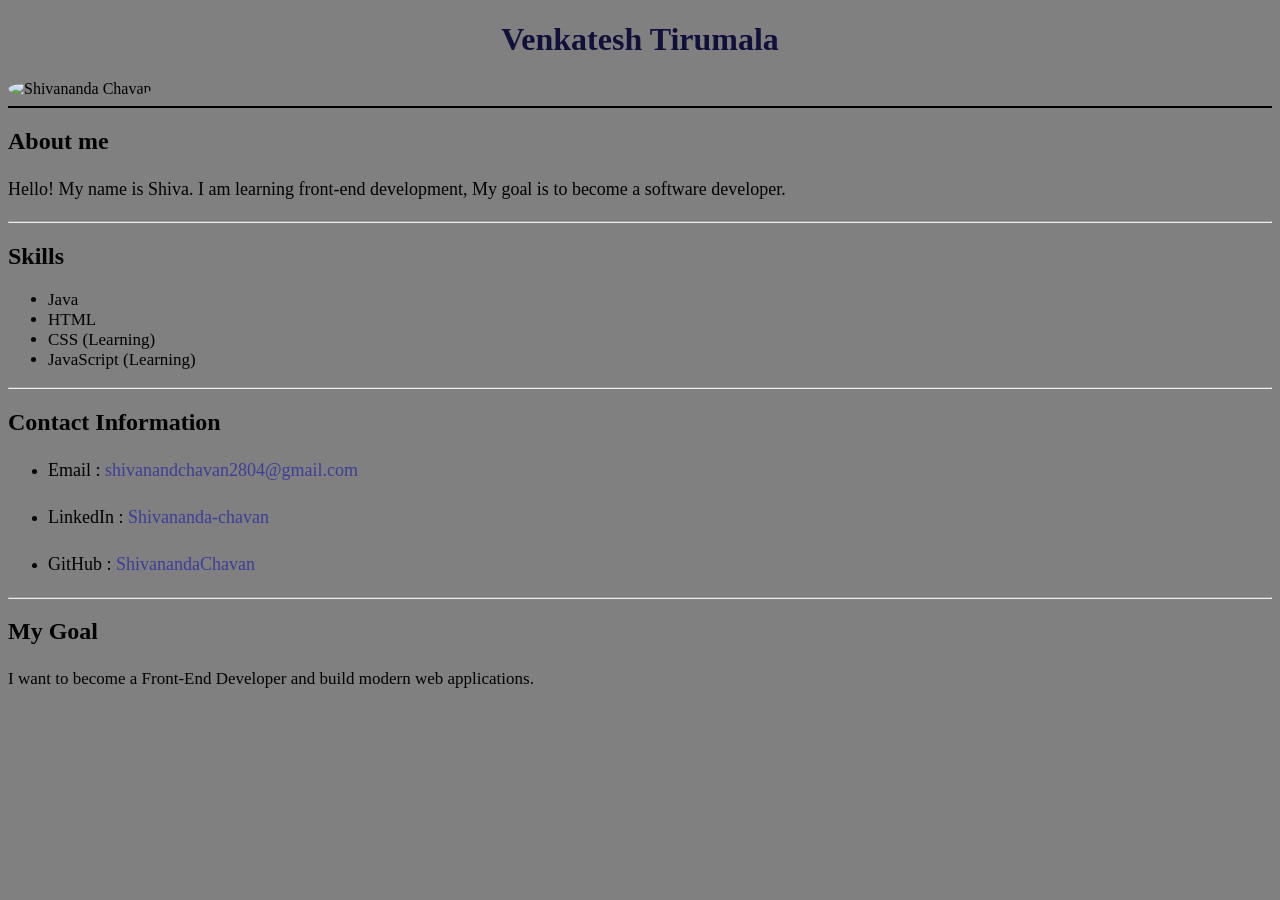
==== index.html @ de4734a1 "Add files via upload" ====
<!DOCTYPE html>
<html>
<head>
    <title>Shivananda Chavan | Profile</title>

    <style>
        body {
            background-color: rgb(128, 128, 128);
        }

        h1 {
            color: rgb(16, 16, 58);
            text-align: center;
        }

        h2{
            color: #000000;
            border-bottom: px solid gray;
            }

        p{
            font-size: 18px;
            line-height: 1.6;
            }

        a{
            color: rgb(61, 61, 152);
            text-decoration: none;
            }

            a:hover{
            text-decoration: underline;
            text-decoration-style: solid;
            }
        img {
            
            border-radius: 50%;
        }
    </style>

</head>
<body>
    <h1>Venkatesh Tirumala</h1>
    <img src="Profile.jpg.jpg" alt="Shivananda Chavan" width="200" height="200">
    <hr style="border: 1px solid black;">


    <h2>About me</h2>
    <p style="font-size: 18px;">
    Hello! My name is Shiva. I am learning front-end development,
    My goal is to become a software developer.
    </p>
    <hr>

    <h2>Skills</h2>
    <ul style="font-size: 17px;">
    <li>Java</li>
    <li>HTML</li>
    <li>CSS (Learning)</li>
    <li>JavaScript (Learning)</li>
    </ul>
    <hr>

    <h2>Contact Information</h2>
    <ul>
    <li>
        <p>Email :  <a href="mailto:shivanandchavan2804@gmail.com" target="_blank">shivanandchavan2804@gmail.com</a></p> 
    </li> 
    <li>
        <p> LinkedIn : <a href="https://www.linkedin.com/in/shivananda-chavan-968023300/?lipi=urn%3Ali%3Apage%3Ad_flagship3_profile_view_base_contact_details%3BNF4zkQDySA6ILpbhKJpV9Q%3D%3D" target="_blank">Shivananda-chavan</a></p>
    </li>
    <li>
    <p>GitHub : <a href="https://github.com/ShivanandaChavan" target="_blank"> ShivanandaChavan</a></p>
    </li>
    </ul>
    <hr>

    <h2>My Goal</h2>

    <p style="font-size: 17px;">
    I want to become a Front-End Developer and build modern web applications.
    </p>

</body>
</html>
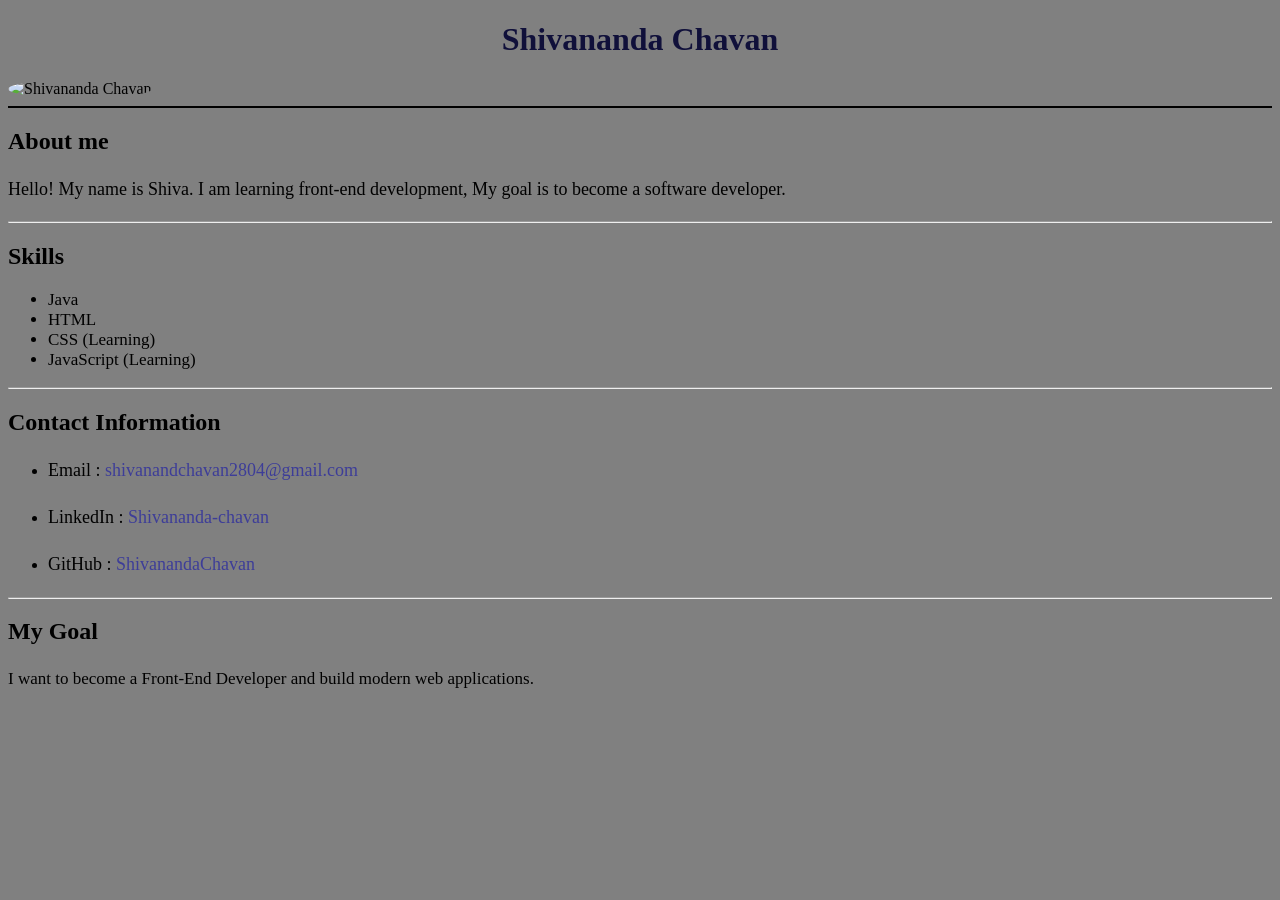
==== commit 13c3c204: "Update index.html" ====
--- a/index.html
+++ b/index.html
@@ -40,7 +40,7 @@
 
 </head>
 <body>
-    <h1>Venkatesh Tirumala</h1>
+    <h1>Shivananda Chavan</h1>
     <img src="Profile.jpg.jpg" alt="Shivananda Chavan" width="200" height="200">
     <hr style="border: 1px solid black;">
 
@@ -82,4 +82,5 @@
     </p>
 
 </body>
-</html>+
+</html>
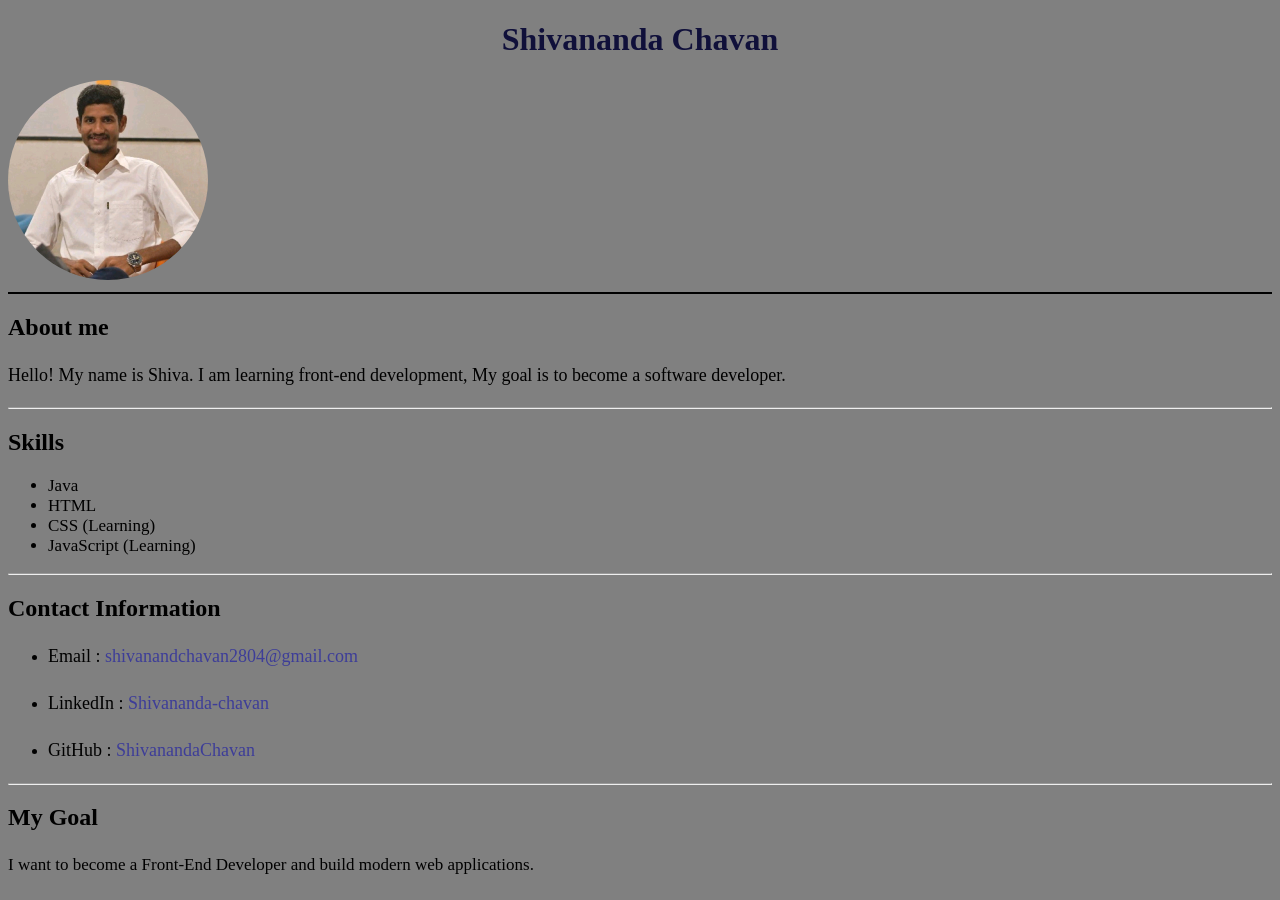
==== commit a279846c: "Update index.html" ====
--- a/index.html
+++ b/index.html
@@ -41,7 +41,7 @@
 </head>
 <body>
     <h1>Shivananda Chavan</h1>
-    <img src="Profile.jpg.jpg" alt="Shivananda Chavan" width="200" height="200">
+    <img src="profile.jpg" alt="My photo" width="200" height="200">
     <hr style="border: 1px solid black;">
 
 
@@ -84,3 +84,4 @@
 </body>
 
 </html>
+
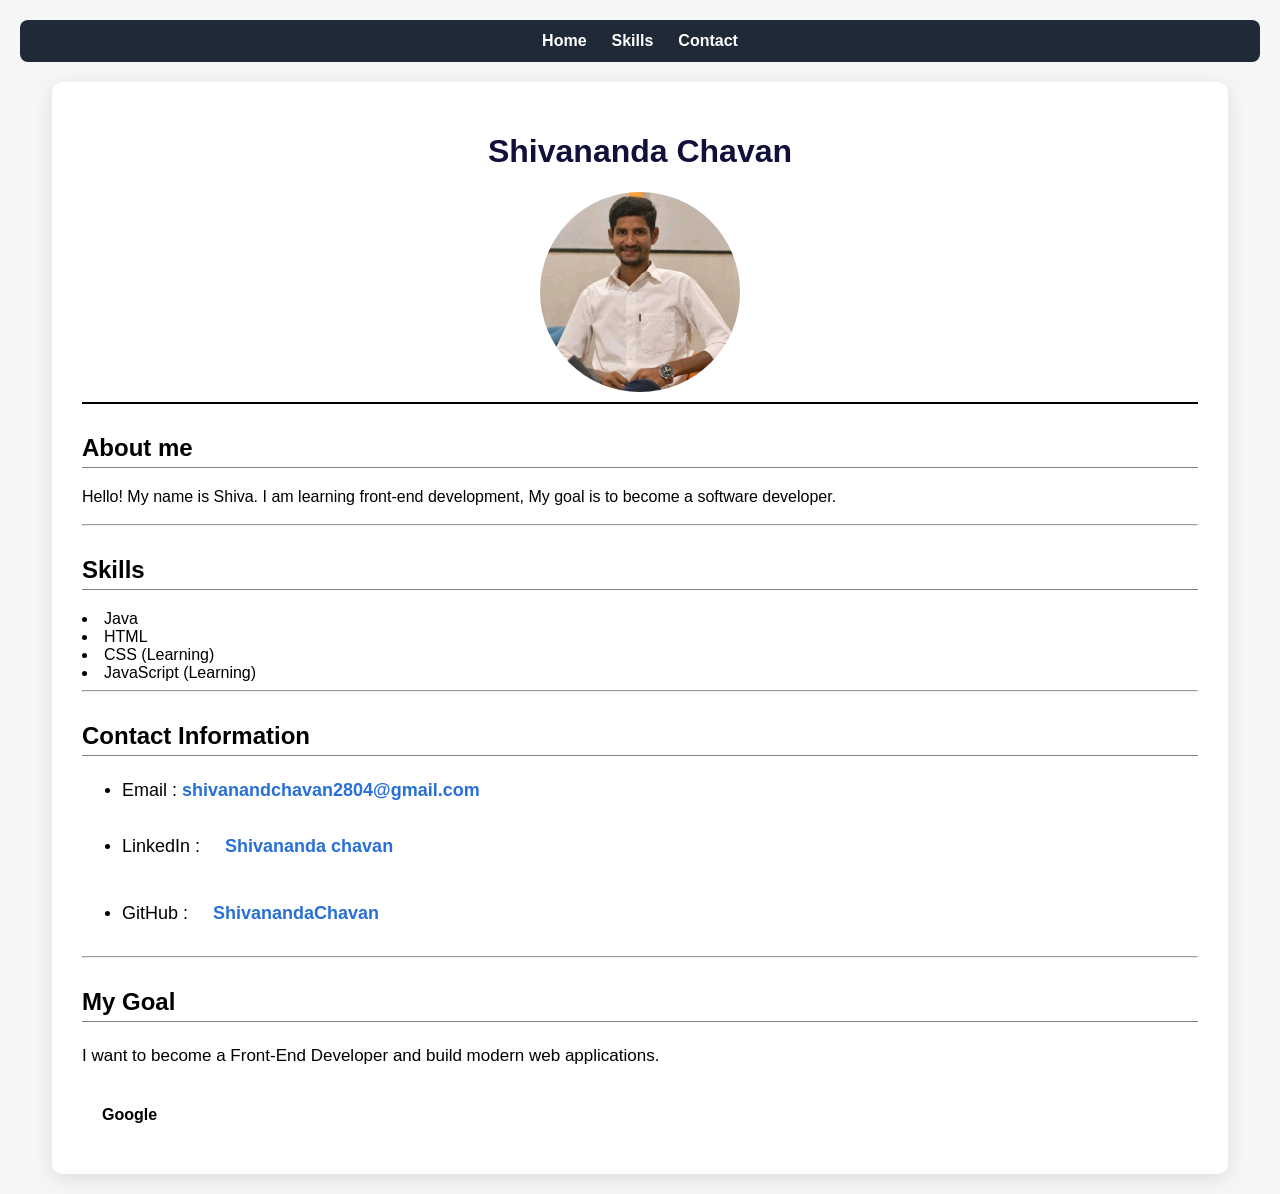
==== commit ed97ed11: "move site files to root for github pages" ====
--- a/index.html
+++ b/index.html
@@ -1,87 +1,62 @@
-<!DOCTYPE html>
-<html>
-<head>
-    <title>Shivananda Chavan | Profile</title>
-
-    <style>
-        body {
-            background-color: rgb(128, 128, 128);
-        }
-
-        h1 {
-            color: rgb(16, 16, 58);
-            text-align: center;
-        }
-
-        h2{
-            color: #000000;
-            border-bottom: px solid gray;
-            }
-
-        p{
-            font-size: 18px;
-            line-height: 1.6;
-            }
-
-        a{
-            color: rgb(61, 61, 152);
-            text-decoration: none;
-            }
-
-            a:hover{
-            text-decoration: underline;
-            text-decoration-style: solid;
-            }
-        img {
-            
-            border-radius: 50%;
-        }
-    </style>
-
-</head>
-<body>
-    <h1>Shivananda Chavan</h1>
-    <img src="profile.jpg" alt="My photo" width="200" height="200">
-    <hr style="border: 1px solid black;">
-
-
-    <h2>About me</h2>
-    <p style="font-size: 18px;">
-    Hello! My name is Shiva. I am learning front-end development,
-    My goal is to become a software developer.
-    </p>
-    <hr>
-
-    <h2>Skills</h2>
-    <ul style="font-size: 17px;">
-    <li>Java</li>
-    <li>HTML</li>
-    <li>CSS (Learning)</li>
-    <li>JavaScript (Learning)</li>
-    </ul>
-    <hr>
-
-    <h2>Contact Information</h2>
-    <ul>
-    <li>
-        <p>Email :  <a href="mailto:shivanandchavan2804@gmail.com" target="_blank">shivanandchavan2804@gmail.com</a></p> 
-    </li> 
-    <li>
-        <p> LinkedIn : <a href="https://www.linkedin.com/in/shivananda-chavan-968023300/?lipi=urn%3Ali%3Apage%3Ad_flagship3_profile_view_base_contact_details%3BNF4zkQDySA6ILpbhKJpV9Q%3D%3D" target="_blank">Shivananda-chavan</a></p>
-    </li>
-    <li>
-    <p>GitHub : <a href="https://github.com/ShivanandaChavan" target="_blank"> ShivanandaChavan</a></p>
-    </li>
-    </ul>
-    <hr>
-
-    <h2>My Goal</h2>
-
-    <p style="font-size: 17px;">
-    I want to become a Front-End Developer and build modern web applications.
-    </p>
-
-</body>
-
-</html>
-
+<!DOCTYPE html>
+<html>
+<head>
+    <title>Shivananda Chavan | Profile</title>
+
+    <link rel="stylesheet" href="style.css">
+
+</head>
+<body>
+
+    <nav class="navbar">
+    <a href="#">Home</a>
+    <a href="#">Skills</a>
+    <a href="#">Contact</a>
+    </nav>
+    <div class="profile-container ">
+    <h1>Shivananda Chavan</h1>
+    <img src="profile.jpg" alt="My photo">
+    <hr style="border: 1px solid black;">
+
+
+    <h2>About me</h2>
+    
+    Hello! My name is Shiva. I am learning front-end development,
+    My goal is to become a software developer.
+    </p>
+    <hr>
+
+    <h2>Skills</h2>
+    
+    <li>Java</li>
+    <li>HTML</li>
+    <li>CSS (Learning)</li>
+    <li>JavaScript (Learning)</li>
+    </ul>
+    <hr>
+
+    <h2>Contact Information</h2>
+    <ul>
+    <li>
+        <p>Email :  <a href="mailto:shivanandchavan2804@gmail.com" target="_blank">shivanandchavan2804@gmail.com</a></p> 
+    </li> 
+    <li>
+        <p> LinkedIn : <a href="https://www.linkedin.com/in/shivananda-chavan-968023300/?lipi=urn%3Ali%3Apage%3Ad_flagship3_profile_view_base_contact_details%3BNF4zkQDySA6ILpbhKJpV9Q%3D%3D" target="_blank" class="linkedIn">Shivananda chavan</a></p>
+    </li>
+    <li>
+    <p>GitHub : <a href="https://github.com/ShivanandaChavan" target="_blank" class="gitlink"> ShivanandaChavan</a></p>
+    </li>
+    </ul>
+    <hr>
+
+    <h2>My Goal</h2>
+
+    <p style="font-size: 17px;">
+    I want to become a Front-End Developer and build modern web applications.
+    </p>
+    <a href="https://www.google.com" target="_blank" class="btn">Google</a>
+   
+    </div>  
+
+</body>
+</html>
--- a/style.css
+++ b/style.css
@@ -0,0 +1,204 @@
+/* ===== Body Styling ===== */
+
+body {
+    background-color: #f4f6f8;
+    font-family: Arial, sans-serif;
+    margin: 20px;
+}
+
+.profile-container {
+    width: 800px;
+    width: 90%;
+    margin: auto;
+    background-color: white;
+    padding: 30px;
+    border-radius: 10px;
+    box-shadow: 0 5px 20px rgba(0,0,0,0.1);
+}
+
+
+/* ===== Headings ===== */
+
+h1 {
+    color: rgb(16, 16, 58);
+    text-align: center;
+}
+
+h2 {
+    margin-top: 30px;
+    color: #000000;
+    border-bottom: 1px solid gray;
+    padding-bottom: 5px;
+}
+
+
+/* ===== Text ===== */
+
+p {
+    font-size: 18px;
+    line-height: 1.6;
+}
+
+ul {
+    font-size: 17px;
+}
+
+
+/* ===== Links ===== */
+
+a {
+    text-decoration: none;
+    color: #286fd8;
+    font-weight: bold;
+}
+
+a:hover {
+    text-decoration: underline;
+}
+
+
+/* ===== Image ===== */
+
+img {
+    max-width: 200px;
+    height: auto;
+    border-radius: 50%;
+    display: block;
+    margin: 10px auto;
+    transition: transform 0.3s, box-shadow 0.3s;
+}
+
+img:hover {
+    transform: scale(1.05);
+    box-shadow: 0 5px 15px rgba(0,0,0,0.3);
+}
+
+
+/* ===== Google Style Button ===== */
+
+a.btn {
+    display: inline-block;
+    padding: 10px 20px;
+
+    background: radial-gradient(
+        45deg,
+        #4285F4,
+        #EA4335,
+        #FBBC05,
+        #34A853
+    );
+
+    color: black;
+    border-radius: 5px;
+    text-decoration: none;
+
+    transition: transform 0.3s, box-shadow 0.3s;
+
+    margin: 10px 0;
+    font-weight: bold;
+}
+
+a.btn:hover {
+    color: #286fd8;
+    transform: scale(1.05);
+    box-shadow: 0 5px 15px rgba(0,0,0,0.3);
+}
+
+
+/* ===== GitHub Link ===== */
+
+a.gitlink {
+    display: inline-block;
+    padding: 10px 20px;
+    color: #286fd8;
+    border-radius: 5px;
+
+    transition: transform 0.3s, box-shadow 0.3s;
+}
+
+a.gitlink:hover {
+    color: #0a0a0a;
+    font-weight: bold;
+    text-decoration: underline;
+    transform: scale(1.05);
+    box-shadow: 0 5px 15px rgba(0,0,0,0.3);
+}
+
+
+/* ===== LinkedIn Link ===== */
+
+a.linkedIn {
+    display: inline-block;
+    padding: 10px 20px;
+    color: #286fd8;
+    border-radius: 5px;
+
+    transition: transform 0.3s, box-shadow 0.3s;
+}
+
+a.linkedIn:hover {
+    font-weight: bold;
+    color: #2e47b8;
+    transform: scale(1.05);
+    text-decoration: underline;
+    box-shadow: 0 5px 15px rgba(0,0,0,0.3);
+}
+
+
+/* ===== Navbar ===== */
+
+.navbar {
+    background-color: #1f2937;
+    padding: 12px 20px;
+    border-radius: 8px;
+    margin-bottom: 20px;
+
+    display: flex;
+    justify-content: center;
+    gap: 25px;
+}
+
+.navbar a {
+    color: #ffffff;
+    font-weight: 600;
+    position: relative;
+
+    transition: transform 0.3s, color 0.3s;
+
+    text-decoration: none;
+}
+
+.navbar a:hover {
+    color: #60a5fa;
+    transform: scale(1.1);
+    text-decoration: none;
+}
+
+
+/* ===== Navbar Underline Animation ===== */
+
+.navbar a::after {
+
+    content: "";
+
+    position: absolute;
+
+    width: 0;
+
+    height: 2px;
+
+    left: 0;
+
+    bottom: -4px;
+
+    background-color: #60a5fa;
+
+    transition: width 0.3s;
+
+}
+
+.navbar a:hover::after {
+
+    width: 100%;
+
+}
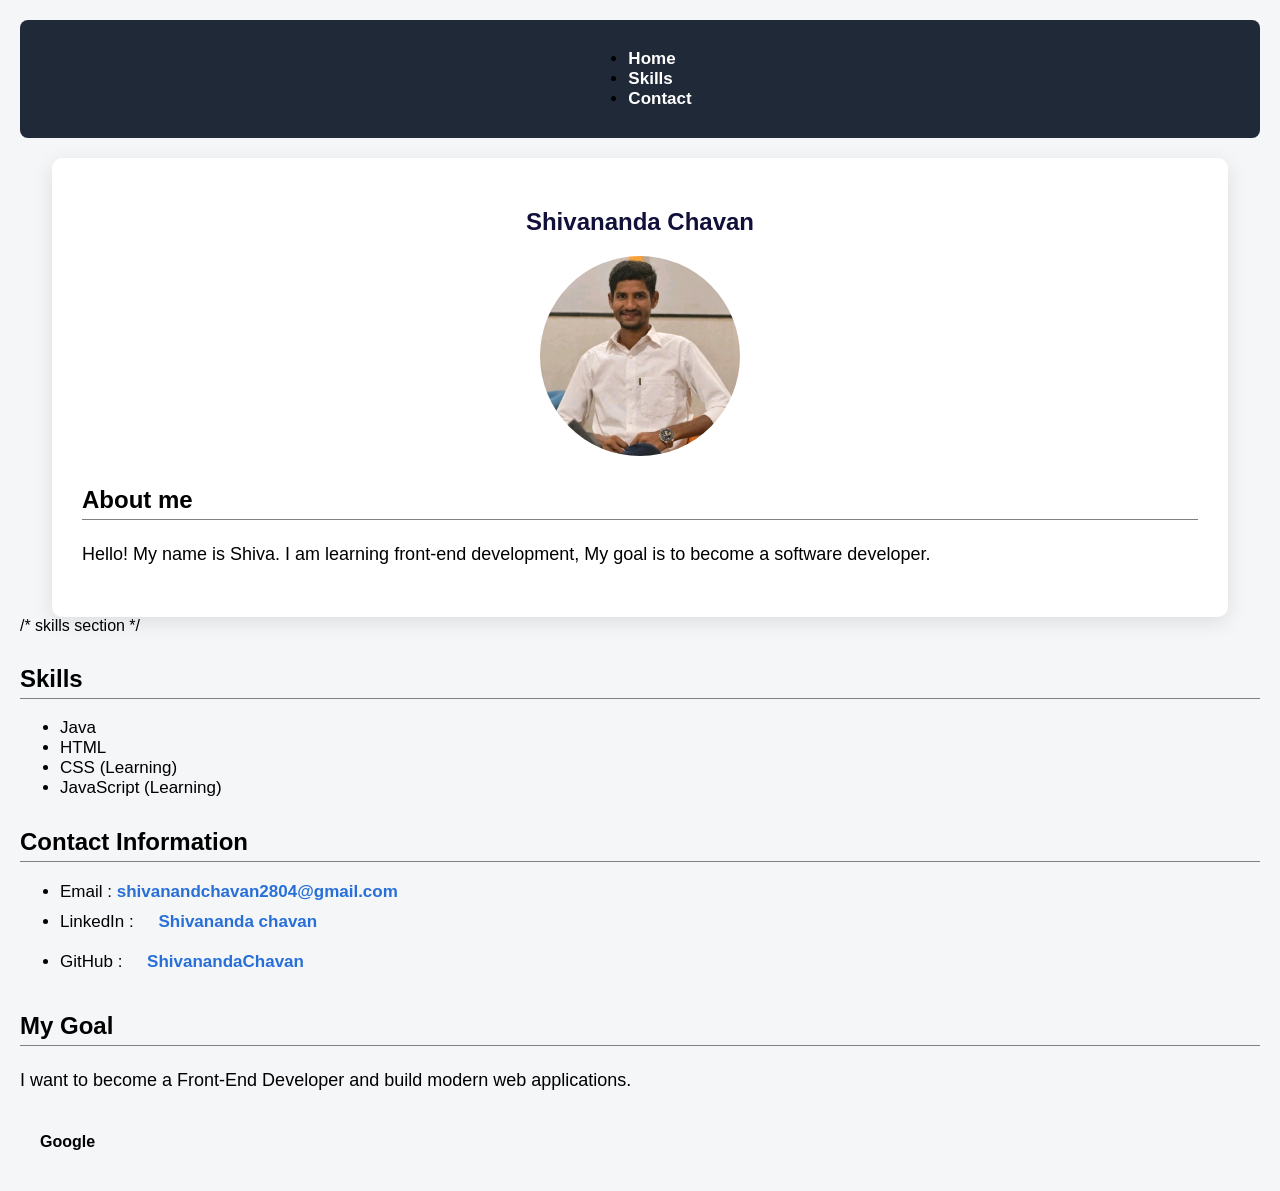
==== commit 1d5e7fcf: "portfolio improvement" ====
--- a/index.html
+++ b/index.html
@@ -1,62 +1,67 @@
 <!DOCTYPE html>
 <html>
 <head>
-    <title>Shivananda Chavan | Profile</title>
-
-    <link rel="stylesheet" href="style.css">
+<title>Shivananda Chavan | Profile</title>
+<link rel="stylesheet" href="style.css">
 
 </head>
 <body>
 
     <nav class="navbar">
-    <a href="#">Home</a>
-    <a href="#">Skills</a>
-    <a href="#">Contact</a>
+        <div class="container">
+            <ul>   
+                <li><a href="#home">Home</a></li>
+                <li><a href="#skills">Skills</a></li>
+                <li><a href="#contact">Contact</a></li>
+            </ul>
+        </div>
     </nav>
+
+    <section id="home">
     <div class="profile-container ">
     <h1>Shivananda Chavan</h1>
     <img src="profile.jpg" alt="My photo">
-    <hr style="border: 1px solid black;">
-
-
+    
+    
+    
     <h2>About me</h2>
     
-    Hello! My name is Shiva. I am learning front-end development,
+    <p>Hello! My name is Shiva. I am learning front-end development,
     My goal is to become a software developer.
     </p>
-    <hr>
+    </div>
+    </section>
+   
+    /* skills section */
+    <section id="skills">
+    <h2>Skills</h2>
+        <ul>
+        <li>Java</li>
+        <li>HTML</li>
+        <li>CSS (Learning)</li>
+        <li>JavaScript (Learning)</li>
+        </ul>
+       
+    </section>
 
-    <h2>Skills</h2>
-    
-    <li>Java</li>
-    <li>HTML</li>
-    <li>CSS (Learning)</li>
-    <li>JavaScript (Learning)</li>
-    </ul>
-    <hr>
-
+    <section id="contact">
     <h2>Contact Information</h2>
     <ul>
-    <li>
-        <p>Email :  <a href="mailto:shivanandchavan2804@gmail.com" target="_blank">shivanandchavan2804@gmail.com</a></p> 
-    </li> 
-    <li>
-        <p> LinkedIn : <a href="https://www.linkedin.com/in/shivananda-chavan-968023300/?lipi=urn%3Ali%3Apage%3Ad_flagship3_profile_view_base_contact_details%3BNF4zkQDySA6ILpbhKJpV9Q%3D%3D" target="_blank" class="linkedIn">Shivananda chavan</a></p>
-    </li>
-    <li>
-    <p>GitHub : <a href="https://github.com/ShivanandaChavan" target="_blank" class="gitlink"> ShivanandaChavan</a></p>
-    </li>
+        <li>Email :  <a href="mailto:shivanandchavan2804@gmail.com" target="_blank">shivanandchavan2804@gmail.com</a> </li> 
+        <li> LinkedIn : <a href="https://www.linkedin.com/in/shivananda-chavan-968023300/?lipi=urn%3Ali%3Apage%3Ad_flagship3_profile_view_base_contact_details%3BNF4zkQDySA6ILpbhKJpV9Q%3D%3D" target="_blank" class="linkedIn">Shivananda chavan</a> </li>
+        <li>GitHub : <a href="https://github.com/ShivanandaChavan" target="_blank" class="gitlink"> ShivanandaChavan</a></li>
     </ul>
-    <hr>
+   
+    
 
     <h2>My Goal</h2>
 
-    <p style="font-size: 17px;">
-    I want to become a Front-End Developer and build modern web applications.
-    </p>
+    
+    <p>I want to become a Front-End Developer and build modern web applications.</p>
     <a href="https://www.google.com" target="_blank" class="btn">Google</a>
    
-    </div>  
+    </div> 
+    </section> 
 
 </body>
 </html>
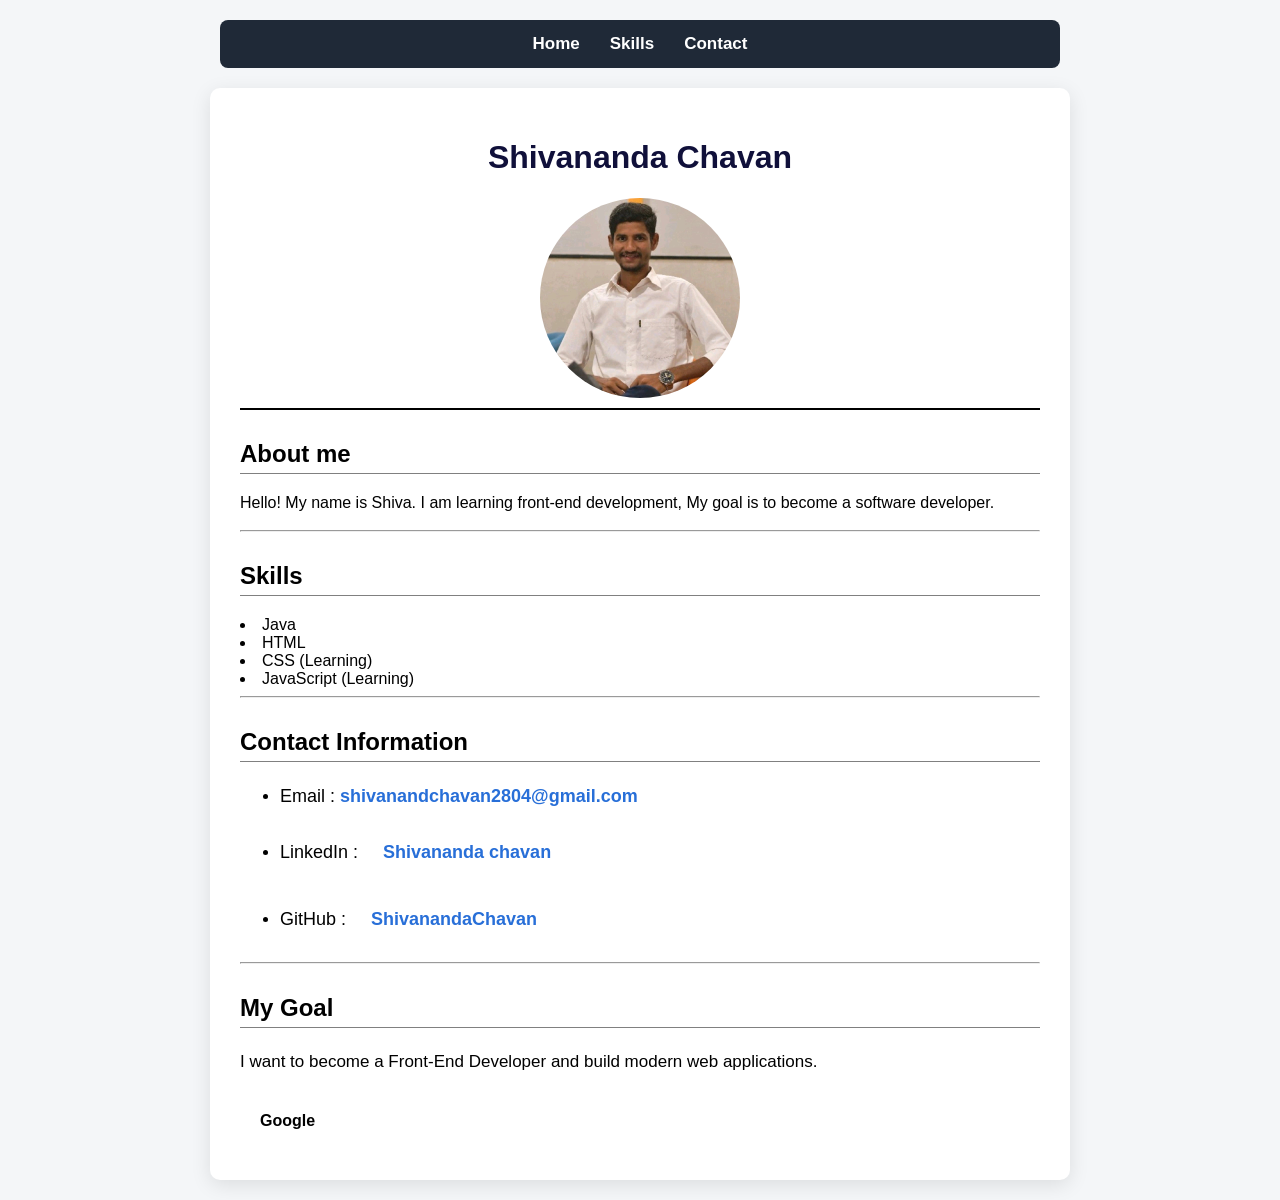
==== commit 81e632c4: "Updated profile and styling" ====
--- a/index.html
+++ b/index.html
@@ -1,8 +1,9 @@
 <!DOCTYPE html>
 <html>
 <head>
-<title>Shivananda Chavan | Profile</title>
-<link rel="stylesheet" href="style.css">
+    <title>Shivananda Chavan | Profile</title>
+
+    <link rel="stylesheet" href="style.css">
 
 </head>
 <body>
@@ -10,58 +11,55 @@
     <nav class="navbar">
         <div class="container">
             <ul>   
-                <li><a href="#home">Home</a></li>
-                <li><a href="#skills">Skills</a></li>
-                <li><a href="#contact">Contact</a></li>
+                <li><a href="#">Home</a></li>
+                <li><a href="#">Skills</a></li>
+                <li><a href="#">Contact</a></li>
             </ul>
         </div>
     </nav>
-
-    <section id="home">
     <div class="profile-container ">
     <h1>Shivananda Chavan</h1>
     <img src="profile.jpg" alt="My photo">
-    
-    
-    
+    <hr style="border: 1px solid black;">
+
+
     <h2>About me</h2>
     
-    <p>Hello! My name is Shiva. I am learning front-end development,
+    Hello! My name is Shiva. I am learning front-end development,
     My goal is to become a software developer.
     </p>
-    </div>
-    </section>
-   
-    /* skills section */
-    <section id="skills">
+    <hr>
+
     <h2>Skills</h2>
-        <ul>
-        <li>Java</li>
-        <li>HTML</li>
-        <li>CSS (Learning)</li>
-        <li>JavaScript (Learning)</li>
-        </ul>
-       
-    </section>
+    
+    <li>Java</li>
+    <li>HTML</li>
+    <li>CSS (Learning)</li>
+    <li>JavaScript (Learning)</li>
+    <hr>
 
-    <section id="contact">
     <h2>Contact Information</h2>
     <ul>
-        <li>Email :  <a href="mailto:shivanandchavan2804@gmail.com" target="_blank">shivanandchavan2804@gmail.com</a> </li> 
-        <li> LinkedIn : <a href="https://www.linkedin.com/in/shivananda-chavan-968023300/?lipi=urn%3Ali%3Apage%3Ad_flagship3_profile_view_base_contact_details%3BNF4zkQDySA6ILpbhKJpV9Q%3D%3D" target="_blank" class="linkedIn">Shivananda chavan</a> </li>
-        <li>GitHub : <a href="https://github.com/ShivanandaChavan" target="_blank" class="gitlink"> ShivanandaChavan</a></li>
+    <li>
+        <p>Email :  <a href="mailto:shivanandchavan2804@gmail.com" target="_blank">shivanandchavan2804@gmail.com</a></p> 
+    </li> 
+    <li>
+        <p> LinkedIn : <a href="https://www.linkedin.com/in/shivananda-chavan-968023300/?lipi=urn%3Ali%3Apage%3Ad_flagship3_profile_view_base_contact_details%3BNF4zkQDySA6ILpbhKJpV9Q%3D%3D" target="_blank" class="linkedIn">Shivananda chavan</a></p>
+    </li>
+    <li>
+    <p>GitHub : <a href="https://github.com/ShivanandaChavan" target="_blank" class="gitlink"> ShivanandaChavan</a></p>
+    </li>
     </ul>
-   
-    
+    <hr>
 
     <h2>My Goal</h2>
 
-    
-    <p>I want to become a Front-End Developer and build modern web applications.</p>
+    <p style="font-size: 17px;">
+    I want to become a Front-End Developer and build modern web applications.
+    </p>
     <a href="https://www.google.com" target="_blank" class="btn">Google</a>
    
-    </div> 
-    </section> 
+    </div>  
 
 </body>
 </html>
--- a/style.css
+++ b/style.css
@@ -6,16 +6,18 @@
     margin: 20px;
 }
 
+/* ===== Main Container ===== */
+
 .profile-container {
-    width: 800px;
+    max-width: 800px;
     width: 90%;
     margin: auto;
+
     background-color: white;
     padding: 30px;
     border-radius: 10px;
     box-shadow: 0 5px 20px rgba(0,0,0,0.1);
 }
-
 
 /* ===== Headings ===== */
 
@@ -31,7 +33,6 @@
     padding-bottom: 5px;
 }
 
-
 /* ===== Text ===== */
 
 p {
@@ -43,7 +44,6 @@
     font-size: 17px;
 }
 
-
 /* ===== Links ===== */
 
 a {
@@ -55,7 +55,6 @@
 a:hover {
     text-decoration: underline;
 }
-
 
 /* ===== Image ===== */
 
@@ -65,6 +64,7 @@
     border-radius: 50%;
     display: block;
     margin: 10px auto;
+
     transition: transform 0.3s, box-shadow 0.3s;
 }
 
@@ -72,7 +72,6 @@
     transform: scale(1.05);
     box-shadow: 0 5px 15px rgba(0,0,0,0.3);
 }
-
 
 /* ===== Google Style Button ===== */
 
@@ -93,7 +92,6 @@
     text-decoration: none;
 
     transition: transform 0.3s, box-shadow 0.3s;
-
     margin: 10px 0;
     font-weight: bold;
 }
@@ -103,7 +101,6 @@
     transform: scale(1.05);
     box-shadow: 0 5px 15px rgba(0,0,0,0.3);
 }
-
 
 /* ===== GitHub Link ===== */
 
@@ -124,7 +121,6 @@
     box-shadow: 0 5px 15px rgba(0,0,0,0.3);
 }
 
-
 /* ===== LinkedIn Link ===== */
 
 a.linkedIn {
@@ -144,61 +140,118 @@
     box-shadow: 0 5px 15px rgba(0,0,0,0.3);
 }
 
-
 /* ===== Navbar ===== */
 
 .navbar {
     background-color: #1f2937;
-    padding: 12px 20px;
     border-radius: 8px;
-    margin-bottom: 20px;
+
+    max-width: 800px;
+    width: 90%;
+    margin: 0 auto 20px auto;
+
+    padding: 14px 20px;
+}
+
+/* Navbar layout */
+
+.navbar ul {
+    list-style: none;
 
     display: flex;
     justify-content: center;
-    gap: 25px;
-}
+    align-items: center;
+
+    gap: 30px;
+
+    margin: 0;
+    padding: 0;
+}
+
+.navbar li {
+    list-style: none;
+}
+
+/* Navbar links */
 
 .navbar a {
     color: #ffffff;
     font-weight: 600;
     position: relative;
 
+    text-decoration: none;
     transition: transform 0.3s, color 0.3s;
-
-    text-decoration: none;
 }
 
 .navbar a:hover {
     color: #60a5fa;
     transform: scale(1.1);
-    text-decoration: none;
-}
-
+}
 
 /* ===== Navbar Underline Animation ===== */
 
 .navbar a::after {
-
     content: "";
-
     position: absolute;
 
     width: 0;
-
     height: 2px;
 
     left: 0;
-
     bottom: -4px;
 
     background-color: #60a5fa;
 
     transition: width 0.3s;
-
 }
 
 .navbar a:hover::after {
-
     width: 100%;
-
+}
+
+/* ===== Section Spacing ===== */
+
+section {
+    margin-top: 40px;
+}
+
+/* ===== Responsive Design ===== */
+
+@media (max-width: 600px) {
+
+    .profile-container {
+        padding: 20px;
+    }
+
+    h1 {
+        font-size: 24px;
+    }
+
+    h2 {
+        font-size: 18px;
+    }
+
+    p {
+        font-size: 16px;
+    }
+
+    img {
+        max-width: 120px;
+    }
+
+    .navbar ul {
+        flex-direction: column;
+        gap: 12px;
+    }
+
+    .navbar a {
+        font-size: 16px;
+    }
+
+    a.btn,
+    a.gitlink,
+    a.linkedIn {
+        padding: 8px 12px;
+        font-size: 14px;
+    }
 }
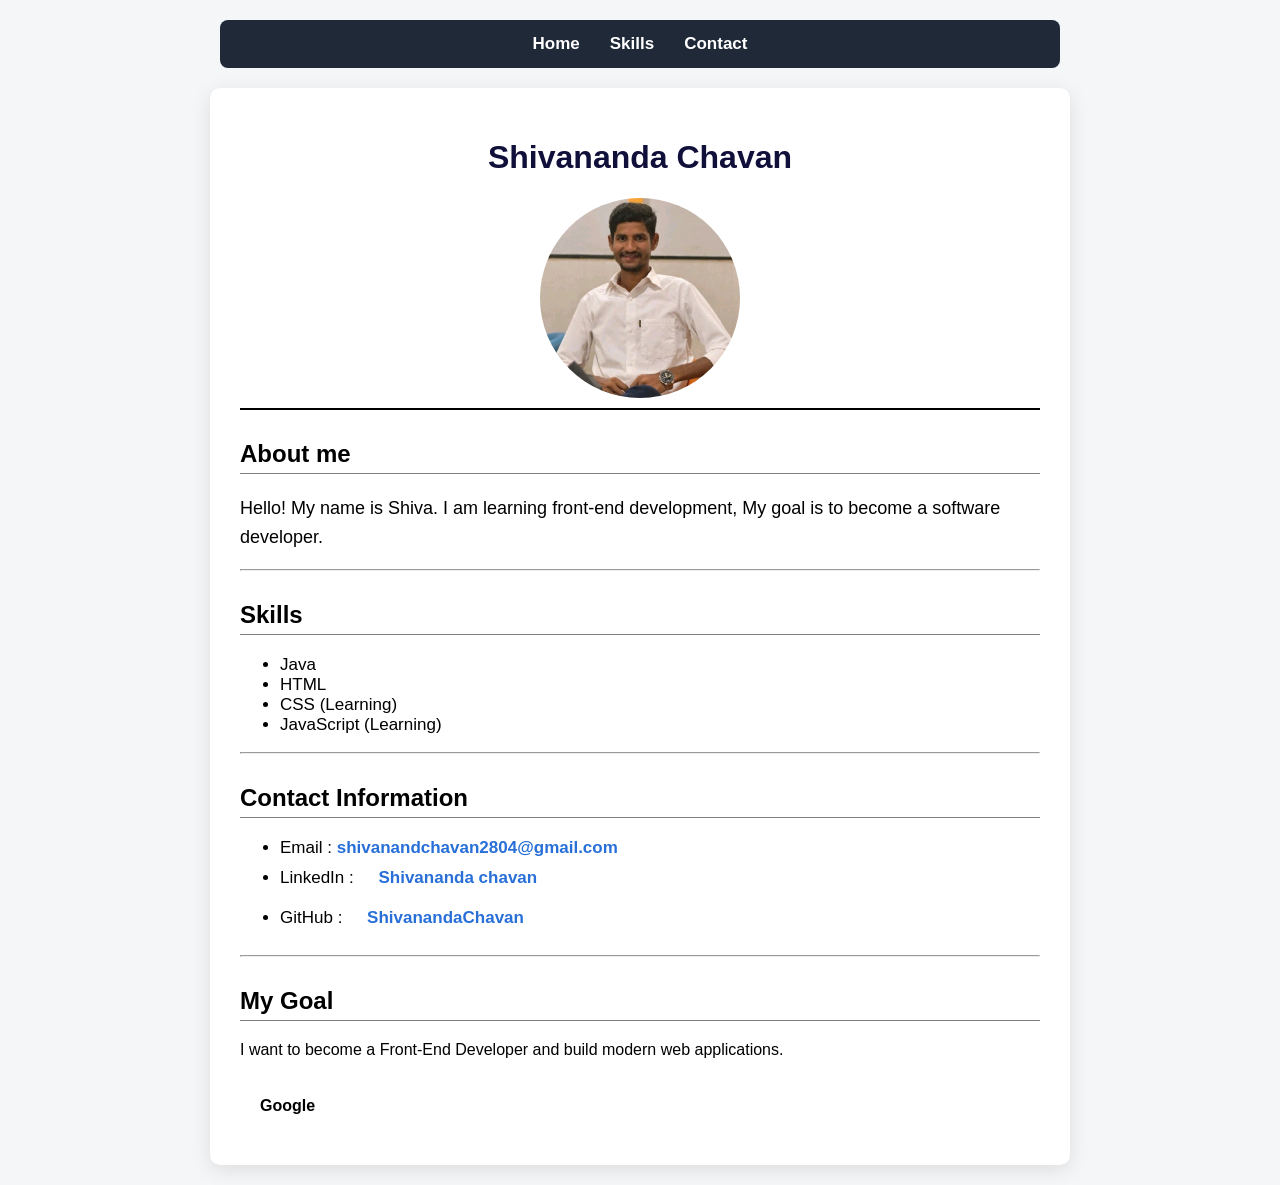
==== commit 89651fda: "Updated profile page and linked navbar to sections" ====
--- a/index.html
+++ b/index.html
@@ -1,9 +1,8 @@
 <!DOCTYPE html>
 <html>
 <head>
-    <title>Shivananda Chavan | Profile</title>
-
-    <link rel="stylesheet" href="style.css">
+<title>Shivananda Chavan | Profile</title>
+<link rel="stylesheet" href="style.css">
 
 </head>
 <body>
@@ -11,50 +10,45 @@
     <nav class="navbar">
         <div class="container">
             <ul>   
-                <li><a href="#">Home</a></li>
-                <li><a href="#">Skills</a></li>
-                <li><a href="#">Contact</a></li>
+                <li><a href="#home">Home</a></li>
+                <li><a href="#skills">Skills</a></li>
+                <li><a href="#contact">Contact</a></li>
             </ul>
         </div>
     </nav>
     <div class="profile-container ">
-    <h1>Shivananda Chavan</h1>
+    <h1 id="home">Shivananda Chavan</h1>
     <img src="profile.jpg" alt="My photo">
     <hr style="border: 1px solid black;">
 
 
     <h2>About me</h2>
     
-    Hello! My name is Shiva. I am learning front-end development,
+    <p>Hello! My name is Shiva. I am learning front-end development,
     My goal is to become a software developer.
     </p>
     <hr>
+        
+    <h2 id="skills">Skills</h2>
+        <ul>
+        <li>Java</li>
+        <li>HTML</li>
+        <li>CSS (Learning)</li>
+        <li>JavaScript (Learning)</li>
+        </ul>
+        <hr>
 
-    <h2>Skills</h2>
-    
-    <li>Java</li>
-    <li>HTML</li>
-    <li>CSS (Learning)</li>
-    <li>JavaScript (Learning)</li>
-    <hr>
-
-    <h2>Contact Information</h2>
+    <h2 id="contact">Contact Information</h2>
     <ul>
-    <li>
-        <p>Email :  <a href="mailto:shivanandchavan2804@gmail.com" target="_blank">shivanandchavan2804@gmail.com</a></p> 
-    </li> 
-    <li>
-        <p> LinkedIn : <a href="https://www.linkedin.com/in/shivananda-chavan-968023300/?lipi=urn%3Ali%3Apage%3Ad_flagship3_profile_view_base_contact_details%3BNF4zkQDySA6ILpbhKJpV9Q%3D%3D" target="_blank" class="linkedIn">Shivananda chavan</a></p>
-    </li>
-    <li>
-    <p>GitHub : <a href="https://github.com/ShivanandaChavan" target="_blank" class="gitlink"> ShivanandaChavan</a></p>
-    </li>
+        <li>Email :  <a href="mailto:shivanandchavan2804@gmail.com" target="_blank">shivanandchavan2804@gmail.com</a> </li> 
+        <li> LinkedIn : <a href="https://www.linkedin.com/in/shivananda-chavan-968023300/?lipi=urn%3Ali%3Apage%3Ad_flagship3_profile_view_base_contact_details%3BNF4zkQDySA6ILpbhKJpV9Q%3D%3D" target="_blank" class="linkedIn">Shivananda chavan</a> </li>
+        <li>GitHub : <a href="https://github.com/ShivanandaChavan" target="_blank" class="gitlink"> ShivanandaChavan</a></li>
     </ul>
     <hr>
 
     <h2>My Goal</h2>
 
-    <p style="font-size: 17px;">
+    
     I want to become a Front-End Developer and build modern web applications.
     </p>
     <a href="https://www.google.com" target="_blank" class="btn">Google</a>
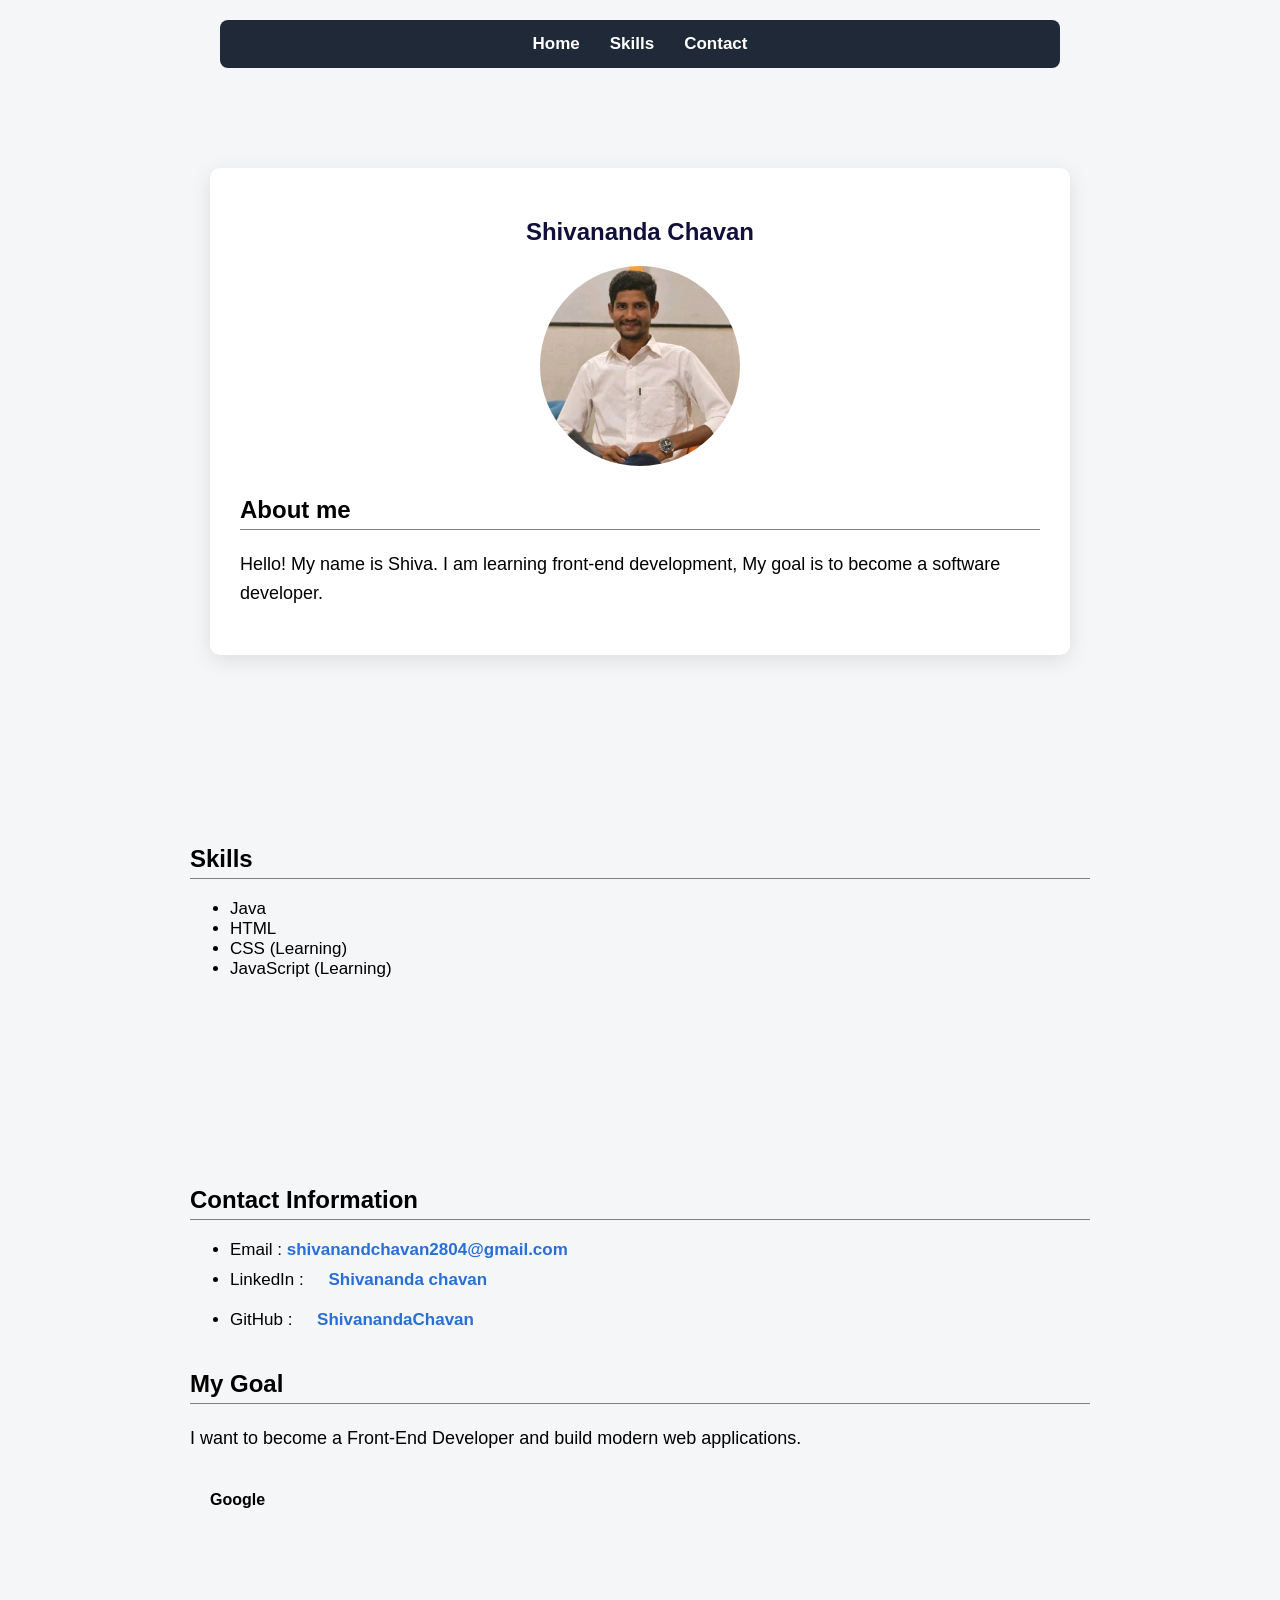
==== commit 7ba3bf4b: "update portfolio layout" ====
--- a/index.html
+++ b/index.html
@@ -16,44 +16,52 @@
             </ul>
         </div>
     </nav>
+
+    <section id="home">
     <div class="profile-container ">
-    <h1 id="home">Shivananda Chavan</h1>
+    <h1>Shivananda Chavan</h1>
     <img src="profile.jpg" alt="My photo">
-    <hr style="border: 1px solid black;">
-
+    
+    
 
     <h2>About me</h2>
     
     <p>Hello! My name is Shiva. I am learning front-end development,
     My goal is to become a software developer.
     </p>
-    <hr>
-        
-    <h2 id="skills">Skills</h2>
+    </div>
+    </section>
+   
+    
+    <section id="skills">
+    <h2>Skills</h2>
         <ul>
         <li>Java</li>
         <li>HTML</li>
         <li>CSS (Learning)</li>
         <li>JavaScript (Learning)</li>
         </ul>
-        <hr>
+       
+    </section>
 
-    <h2 id="contact">Contact Information</h2>
+    <section id="contact">
+    <h2>Contact Information</h2>
     <ul>
         <li>Email :  <a href="mailto:shivanandchavan2804@gmail.com" target="_blank">shivanandchavan2804@gmail.com</a> </li> 
         <li> LinkedIn : <a href="https://www.linkedin.com/in/shivananda-chavan-968023300/?lipi=urn%3Ali%3Apage%3Ad_flagship3_profile_view_base_contact_details%3BNF4zkQDySA6ILpbhKJpV9Q%3D%3D" target="_blank" class="linkedIn">Shivananda chavan</a> </li>
         <li>GitHub : <a href="https://github.com/ShivanandaChavan" target="_blank" class="gitlink"> ShivanandaChavan</a></li>
     </ul>
-    <hr>
+   
+    
 
     <h2>My Goal</h2>
 
     
-    I want to become a Front-End Developer and build modern web applications.
-    </p>
+    <p>I want to become a Front-End Developer and build modern web applications.</p>
     <a href="https://www.google.com" target="_blank" class="btn">Google</a>
    
-    </div>  
+    </div> 
+    </section> 
 
 </body>
 </html>
--- a/style.css
+++ b/style.css
@@ -1,5 +1,7 @@
 /* ===== Body Styling ===== */
-
+html {
+    scroll-behavior: smooth;
+}
 body {
     background-color: #f4f6f8;
     font-family: Arial, sans-serif;
@@ -7,6 +9,16 @@
 }
 
 /* ===== Main Container ===== */
+section, h2 {
+  margin-top: 100px;
+}
+section{
+    padding: 60px 29px;
+    max-width: 900px;
+    margin: auto;
+    margin-bottom: 40px;
+}
+
 
 .profile-container {
     max-width: 800px;
